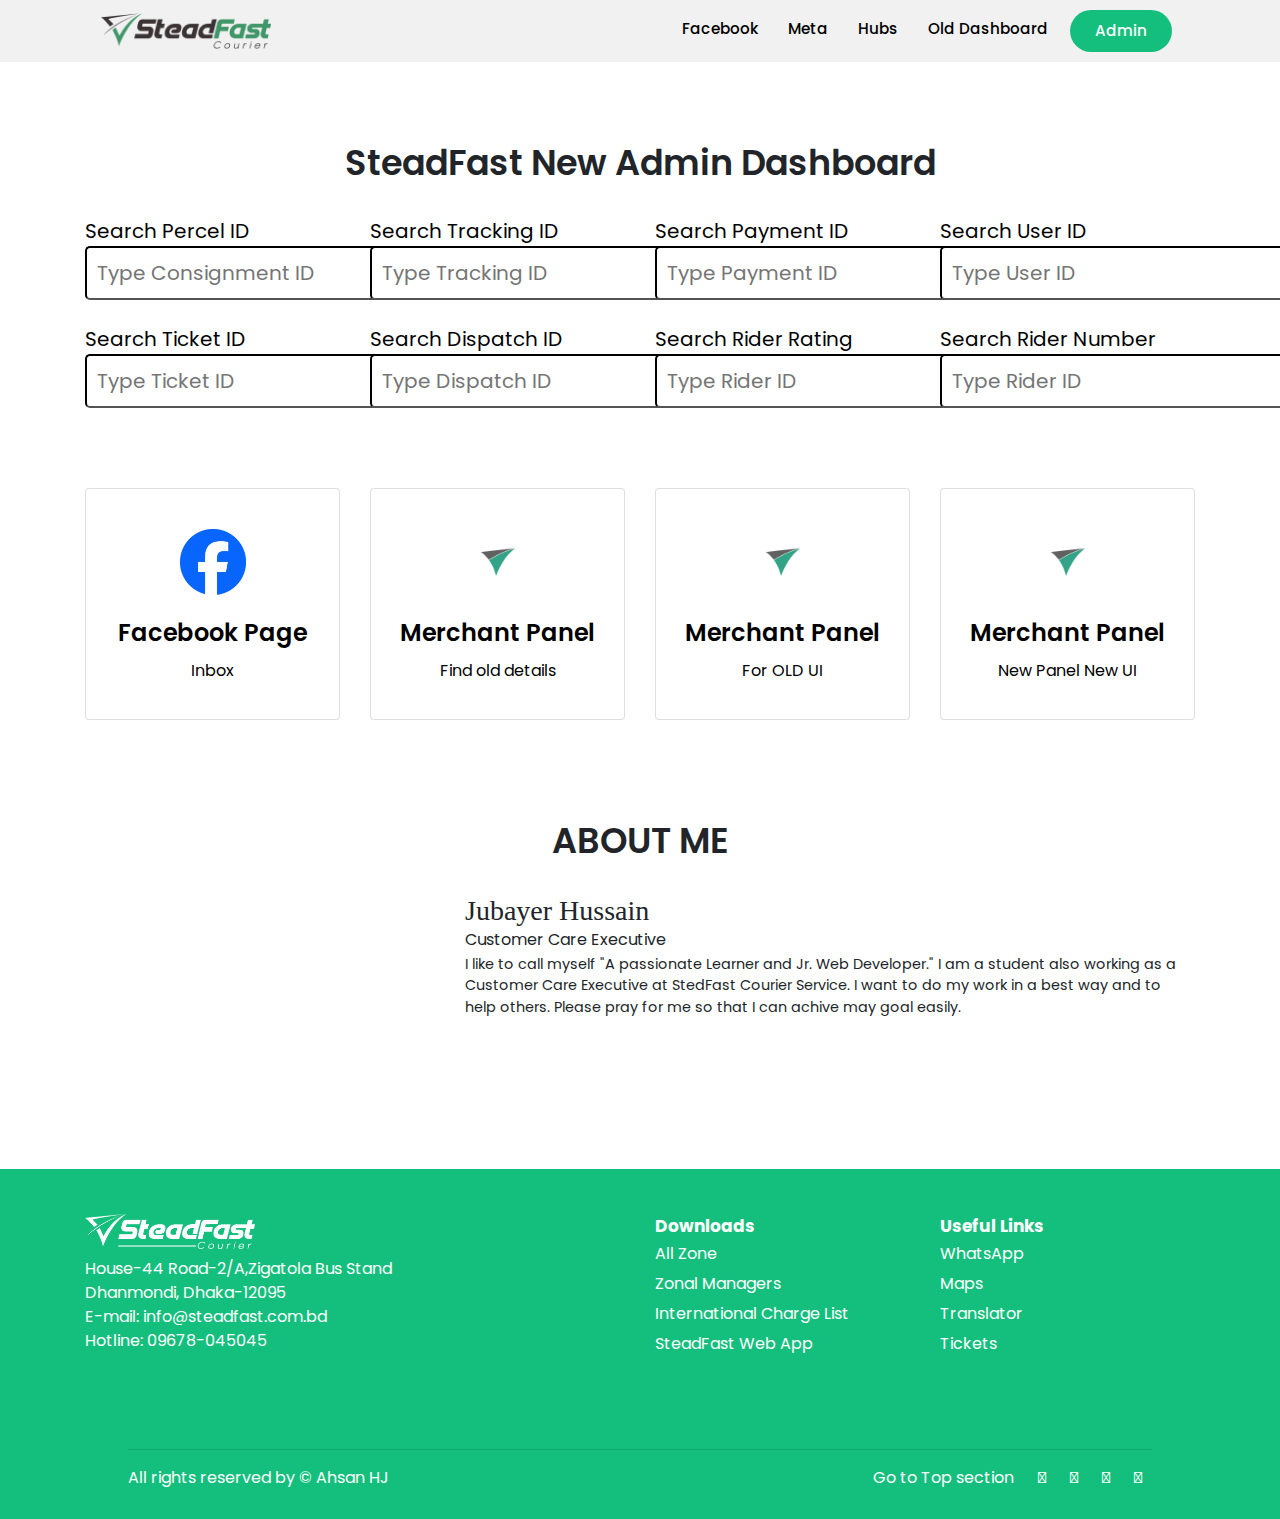
==== index.html @ 4408f64e "Update index.html" ====
<!DOCTYPE html>
<html lang="en">
<head>
    <meta charset="UTF-8">
    <meta http-equiv="X-UA-Compatible" content="IE=edge">
    <meta name="viewport" content="width=device-width, initial-scale=1.0">
    <title>SteadFast X Jubayer</title>
    <link rel="stylesheet" href="style.css">
    <link rel="stylesheet" href="css/bootstrap.min.css">
    <!-- font awoesome 4 cdn -->
    <link rel="stylesheet" href="https://cdnjs.cloudflare.com/ajax/libs/font-awesome/4.7.0/css/font-awesome.min.css">
    <link rel="stylesheet" href="https://cdnjs.cloudflare.com/ajax/libs/font-awesome/5.15.3/css/all.min.css" integrity="sha512-iBBXm8fW90+nuLcSKlbmrPcLa0OT92xO1BIsZ+ywDWZCvqsWgccV3gFoRBv0z+8dLJgyAHIhR35VZc2oM/gI1w==" crossorigin="anonymous" referrerpolicy="no-referrer">
    <link rel="icon" href="images/man_circle.png">
</head>
<body>
    <header>
        <div class="container">
            <nav class="navbar navbar-expand-md">
                <a class="navbar-brand animate__animated animate__infinite	infinite animate__heartBeat" href="https://steadfast.com.bd/" target="_blank">
                <img src="ICON/Logo.png" alt=""></a>
                <button class="navbar-toggler" type="button" data-toggle="collapse" data-target="#navbarNavAltMarkup" aria-controls="navbarNavAltMarkup" aria-expanded="false" aria-label="Toggle navigation">
                  <span><i class="fas fa-bars navbar-icon"></i></span>
                </button>
                <div class="collapse navbar-collapse" id="navbarNavAltMarkup">
                  <div class="navbar-nav ml-auto">
                    <a class="nav-item nav-link text-center" href="https://www.facebook.com/messages/t/" target="_blank">Facebook</a>
                    <a class="nav-item nav-link text-center" href="https://business.facebook.com/latest/inbox/" target="_blank">Meta</a>
                    <a class="nav-item nav-link text-center" href="https://merchant.packzy.com/contact" target="_blank">Hubs</a>
                    <a class="nav-item nav-link text-center" href="index_old.html" target="_blank">Old Dashboard</a>
                    <a class="nav-item nav-link text-center header-btn" href="https://admin.packzy.com/admin/login" target="_blank">Admin</a>
                  </div>
                </div>
              </nav>
        </div>
    </header>
    <main>

        <!-- Dashboard Section Start  -->
        <section id="dashboard">
            <div class="container">
                <h1 class="title3">SteadFast New Admin Dashboard</h1>
                <br>
                <div class="row">
                    <div class="col-lg-3 text-lg-left">
                        <p class="inputtitle">Search Percel ID</p> 
                        <input type="text" id="consignmentId" class="inputBox" placeholder="Type Consignment ID" onkeydown="handleKeyPress(event, 'consignmentId')">
                    </div>
                    <div class="col-lg-3 text-lg-left">
                        <p class="inputtitle">Search Tracking ID</p> 
                        <input type="text" id="trackingId" class="inputBox" placeholder="Type Tracking ID" onkeydown="handleKeyPress(event, 'trackingId')">
                    </div>
                    <div class="col-lg-3 text-lg-left">
                        <p class="inputtitle">Search Payment ID</p> 
                        <input type="text" id="paymentId" class="inputBox" placeholder="Type Payment ID" onkeydown="handleKeyPress(event, 'paymentId')">
                    </div>
                    <div class="col-lg-3 text-lg-left">
                        <p class="inputtitle">Search User ID</p> 
                        <input type="text" id="userId" class="inputBox" placeholder="Type User ID" onkeydown="handleKeyPress(event, 'userId')">
                    </div>
                </div>
                <br>
                <div class="row">
                    <div class="col-lg-3 text-lg-left">
                        <p class="inputtitle">Search Ticket ID</p> 
                        <input type="text" id="ticketId" class="inputBox" placeholder="Type Ticket ID" onkeydown="handleKeyPress(event, 'ticketId')">
                    </div>
                    <div class="col-lg-3 text-lg-left">
                        <p class="inputtitle">Search Dispatch ID</p> 
                        <input type="text" id="dispatchtId" class="inputBox" placeholder="Type Dispatch ID" onkeydown="handleKeyPress(event, 'dispatchtId')">
                    </div>
                    <div class="col-lg-3 text-lg-left">
                        <p class="inputtitle">Search Rider Rating</p> 
                        <input type="text" id="riderRating" class="inputBox" placeholder="Type Rider ID" onkeydown="handleKeyPress(event, 'riderRating')">
                    </div>
                    <div class="col-lg-3 text-lg-left">
                        <p class="inputtitle">Search Rider Number</p> 
                        <input type="text" id="riderNumber" class="inputBox" placeholder="Type Rider ID" onkeydown="handleKeyPress(event, 'riderNumber')">
                    </div>
                </div>
            </div>
        </section>
        <!-- Dashboard section ends -->

        <!-- details section  -->
        <section id="details">
            <div class="container">
                <div class="row">
                    <div class="col-lg-3 col-md-6">
                        <div class="card">
                            <a href="https://www.facebook.com/steadfastcourier" target="_blank">
                            <div class="card-body">
                                <img src="ICON/Facebook_Logo_Primary.png" alt="">
                                <div class="item-desc">
                                    <h3>Facebook Page</h3>
                                    <p>Inbox</p>
                                </div>
                            </div>
                            </a>
                        </div>
                    </div>
                   
                    <div class="col-lg-3 col-md-6">
                        <div class="card">
                            <a href="https://steadfastcourier.com/login" target="_blank">
                                <div class="card-body">
                                    <img src="ICON/ic_launcher_foreground.png" alt="">
                                    <div class="item-desc">
                                        <h3>Merchant Panel</h3>
                                        <p>Find old details</p>
                                    </div>
                                </div>
                            </a>
                        </div>
                    </div>
                     <div class="col-lg-3 col-md-6">
                        <div class="card">
                            <a href="https://merchant.packzy.com/login" target="_blank">
                            <div class="card-body">
                                <img src="ICON/ic_launcher_foreground.png" alt="">
                                <div class="item-desc">
                                    <h3>Merchant Panel</h3>
                                    <p>For OLD UI</p>
                                </div>
                            </div>
                            </a>
                        </div>
                    </div>
                    <div class="col-lg-3 col-md-6">
                        <div class="card">
                            <a href="https://steadfast.com.bd/login" target="_blank">
                                <div class="card-body">
                                    <img src="ICON/ic_launcher_foreground.png" alt="">
                                    <div class="item-desc">
                                        <h3>Merchant Panel</h3>
                                        <p>New Panel New UI</p>
                                    </div>
                                </div>
                            </a>
                        </div>
                    </div>
                    
                </div>
            </div>
        </section>
        <!-- details section ends -->
        <!-- testimonials section  -->
        <section id="testimonials">
            <div class="container testimonials_margin">
                <h1 class="title3">ABOUT ME</h1>
                <br>
                <div class="row">
                    <div class="col-lg-4 text-lg-right text-center p-2">
                        <img class="rounded-circle" src="https://scontent.fdac157-1.fna.fbcdn.net/v/t39.30808-6/441258723_400060306344580_3649776397782218333_n.jpg?_nc_cat=108&ccb=1-7&_nc_sid=6ee11a&_nc_eui2=AeGBNxtJbzuZqkXaJjCYIy2ec-uFqen1wKVz64Wp6fXApYTGw1Lo-cJwerHOQm4AmaNm-2q8WuF1hRs-9KP4Didw&_nc_ohc=fgTuJTyJ5tgQ7kNvgHWUAAa&_nc_ht=scontent.fdac157-1.fna&oh=00_AYAJOMQwjdm7V0-aslyYX8X6hFk_j6_pWdq3VhIp70o-wg&oe=668FE2EA" width="100px" alt="">
                    </div>
                    <div class="col-lg-8 testimonials">
                        <h3>Jubayer Hussain</h3>
                        <p class="testSubHeading">Customer Care Executive</p>
                        <p class="t-p2">I like to call myself "A passionate Learner and Jr. Web Developer."

                            I am a student also working as a Customer Care Executive at StedFast Courier Service. I want to do my work in a best way and to help others. Please pray for me so that I can achive may goal easily.</p>
                    </div>
                </div>
            </div>
        </section>
        <!-- testimonials section ends -->

    </main>
    <footer>
        <div class="container">
        <section class="upper-footer">
            <div class="row text-lg-left text-center">
                <div class="col-lg-6 footer_a">
                    <a href="#top"><img src="ICON/Logo_white.png" alt="" width="170px"></a>
                    <p class="mb-0 pt-2 font-14 text-white"><a href="https://maps.app.goo.gl/KgRRJnZzhyysWTbAA"  target="_blank">House-44 Road-2/A,Zigatola Bus Stand <br> Dhanmondi, Dhaka-12095</a></p>
                    <p class="mb-0 font-14 text-white"><span class="font-medium">E-mail:&nbsp;</span><a href="mailto:info@steadfast.com.bd" >info@steadfast.com.bd</a></p>
                    <p class="mb-0 font-14 text-white"><span class="font-medium">Hotline:&nbsp;</span><a href="tel:+8809678045045">09678-045045</a></p>
                    
                </div>
                <div class="col-lg-3 col-6">
                    <b>Downloads</b>
                    <ul>
                        <li><a href="https://docs.google.com/document/d/15Kw1D14ouUu1F_fd02TQ8E0g0vWETYL_/edit?fbclid=IwZXh0bgNhZW0CMTAAAR2yszCgGY9g47d2gY_-zit4verXxs7X2B-3fjwQozxZ4x1XVjFTtN2ErNQ_aem_AdwATb6btweLKgXbVsCEirAvvIl5sFQPb_3bOf-ZRngqzTVsCP1SRr3tUGyNUTHzaEdCvr3xnsv54mcIwhQc-r7B" target="_blank">All Zone</a></li>
                        <li><a href="https://docs.google.com/spreadsheets/d/1bUjDmv82EZHVtERgWy82JL_A_kDgb9opjqCWOcXhQZM/edit?usp=sharing" target="_blank">Zonal Managers</a></li>
                        <li><a href="https://drive.google.com/file/d/1-Punv6LbG7GPUmOp8MxCFxDqEEQ7vnvB/view?fbclid=IwZXh0bgNhZW0CMTAAAR1c7mSEuzfDyCfH2qVZnzyjtwnVE7L8SHXcOD7DsrvObmSkT0bai4WAwaw_aem_Adx8wS1MVtNW8DsbRLfXsLdeEpBWZKFm0WYipr2vTS2m__Uodf0ROYeWN7G-nn2fkbe0GzWZt2fVxrjQ5Yv5-fnB" target="_blank">International Charge List</a></li>
                        <li><a href="https://drive.google.com/drive/folders/1diijk3eoZpLmn-_59JDANOJ4kPv4J9Qe?fbclid=IwAR2u2HaNj-WYc_0PJiGsGbIDP3Mrk4FkH4IYhHapUvSBDmzbPQsvdaMYil4" target="_blank">SteadFast Web App</a></li>

                    </ul>
                </div>
                <div class="col-lg-3 col-12">
                    <b>Useful Links</b>
                    <ul>
                        <li><a href="https://web.whatsapp.com/" target="_blank">WhatsApp</a></li>
                        <li><a href="https://www.google.com/maps" target="_blank">Maps</a></li>
                        <li><a href="https://translate.google.com" target="_blank">Translator</a></li>
                        <li><a href="https://admin.packzy.com/admin/support" target="_blank">Tickets</a></li>
                    </ul>
                </div>
            </div>
        </section>
        </div>
    </footer>
    <section id="lower-footer">
        <hr class="hr-2">
          <div class="row text-white mt-lg-3">
          <div class="text-center text-lg-left col-lg-6">
              <p>All rights reserved by &copy; Ahsan HJ</p>
          </div>
          <div class="col-lg-6 text-center text-lg-right">
              <a href="#">Go to Top section</a>
              <a href="https://facebook.com/jubayar.info" target="blank"><i class="fab fa-facebook"></i></a>
              <a href="https://twitter.com/Ahsan_HJ" target="blank"><i class="fab fa-twitter"></i></a>
              <a href="https://www.instagram.com/jubayar.bd/" target="blank"><i class="fab fa-instagram"></i></a>
              <a href="https://www.youtube.com/@jubayarbd" target="blank"><i class="fab fa-youtube"></i></a>
          </div>
          </div>
      </section>  
    <script src="script.js"></script>
</body>
</html>
---- style.css ----
@import url('https://fonts.googleapis.com/css2?family=Poppins&display=swap');

html{
    scroll-behavior: smooth;
}
*{
    margin: 0;
    padding: 0;
    box-sizing: border-box;
    font-family: 'Poppins', sans-serif;
}
header{
    /* margin-top: 5px; */
    background: #f1f1f1;
    font-family: 'Poppins', sans-serif;
}
.navbar img{
    width: 170px;
}
.navbar-nav a{
    text-decoration: none;
    color: black;
    font-size: 0.95rem;
    font-weight: 500;
    margin: 0 7px;
    transition: 0.4s;
}
.navbar-nav a:last-child{
    color: white;
    border-radius: 25px;
    background: rgb(20, 191, 125);
    outline: none;
    padding: 10px 25px !important;
}
.navbar-nav a:hover{
    transform: scale(1.1);
    color: rgb(20, 191, 125);
}

/* dashbord start  */
#dashboard{
    margin: 80px 0;
}

.title3{
    font-size: 35px;
    font-weight: 600;
    text-align: center;
}
.inputtitle{
    font-size: 20px;
    font-weight: normal;
    color: rgb(0, 0, 0);
    margin-bottom: 0;
}
.inputBox{
    font-size: 20px;
    font-weight: normal;
    padding: 10px;
    margin-top: 0;
    border-radius: 5px;
    border-color: rgb(0, 0, 0);
}

/* dashbord ends  */
/* Testimonials section */
.testimonials h3{
    margin-bottom: 0;
    font-family: 'Times New Roman', Times, serif;
    font-weight: 500;
}
.testSubHeading{
    margin-top: 0;
    margin-bottom: 2px;
    font-size: 1rem;
}
.t-p2{
    font-size: 0.9rem;
    margin-bottom: 150px;
}
.testimonials_margin{
    margin-top: 100px;

}
/* Testimonials section */
/* details section  */
#details{
    margin-bottom: 50px;
}
.card{
    text-align: center;
    transition: 0.4s;
    background-color: #F8FFFB;
    border-radius: 10px;
    font-family: 'Poppins', sans-serif;
}
.card a{
    text-decoration: none;
    color: black;
}
.card a:hover{
    text-decoration: none;
    color: black;
}
.card-body img{
    width: 66px;
    margin: 20px 0;
}
.item-desc h3{
    font-weight: 600;
    font-size: 24px;
    line-height: 36px;
}
.card:hover{
    transform: scale(1.1);
    background-color: #FFFFFF;
}
/* details section ends */


/* footer  */
footer{
    background-color: rgb(20, 191, 125);
    padding: 20px 0;
    color: white;
}
.upper-footer{
    padding: 25px 0;
}
.upper-footer ul li{
    list-style: none;
    line-height: 30px;
}
.upper-footer ul li a{
    color: white;
    text-decoration: none;
}
.upper-footer b{
    font-size: 17px;
}
.lower-footer{
    text-align: center;
}
.lower-footer a{
    text-decoration: none;
    color: white;
}
.lower-footer a:hover{
    text-decoration: none;
    color: white;
}
.footer_a a{
    text-decoration: none;
    color: rgb(255, 255, 255);
}
.footer_a a:hover{
    text-decoration: none;
    color: rgb(175, 234, 0);
}
/* footer ends  */

/* footer starts 2 */
#lower-footer{
    background: rgb(20, 191, 125);
    padding: 1% 10%;
    font-family: 'Times New Roman', Times, serif !important;
}
#lower-footer a{
    color: white;
    margin: 0 10px;
}
#lower-footer a:hover{
    color: black;
    text-decoration: none;
}
/* footer ends  2*/


/* For Mobile */
@media (max-width:768px){
    #banner{
        text-align: center;
    }
    #banner img{
        margin: 80px 0;
    }
    .upper-footer{
        padding: 30px;
    }
    .card{
        margin: 20px 0;
    }
    .card2{
        margin: 20px 0;
        text-align: center;
        box-sizing: border-box;
        padding: 50px;
    }
    
}
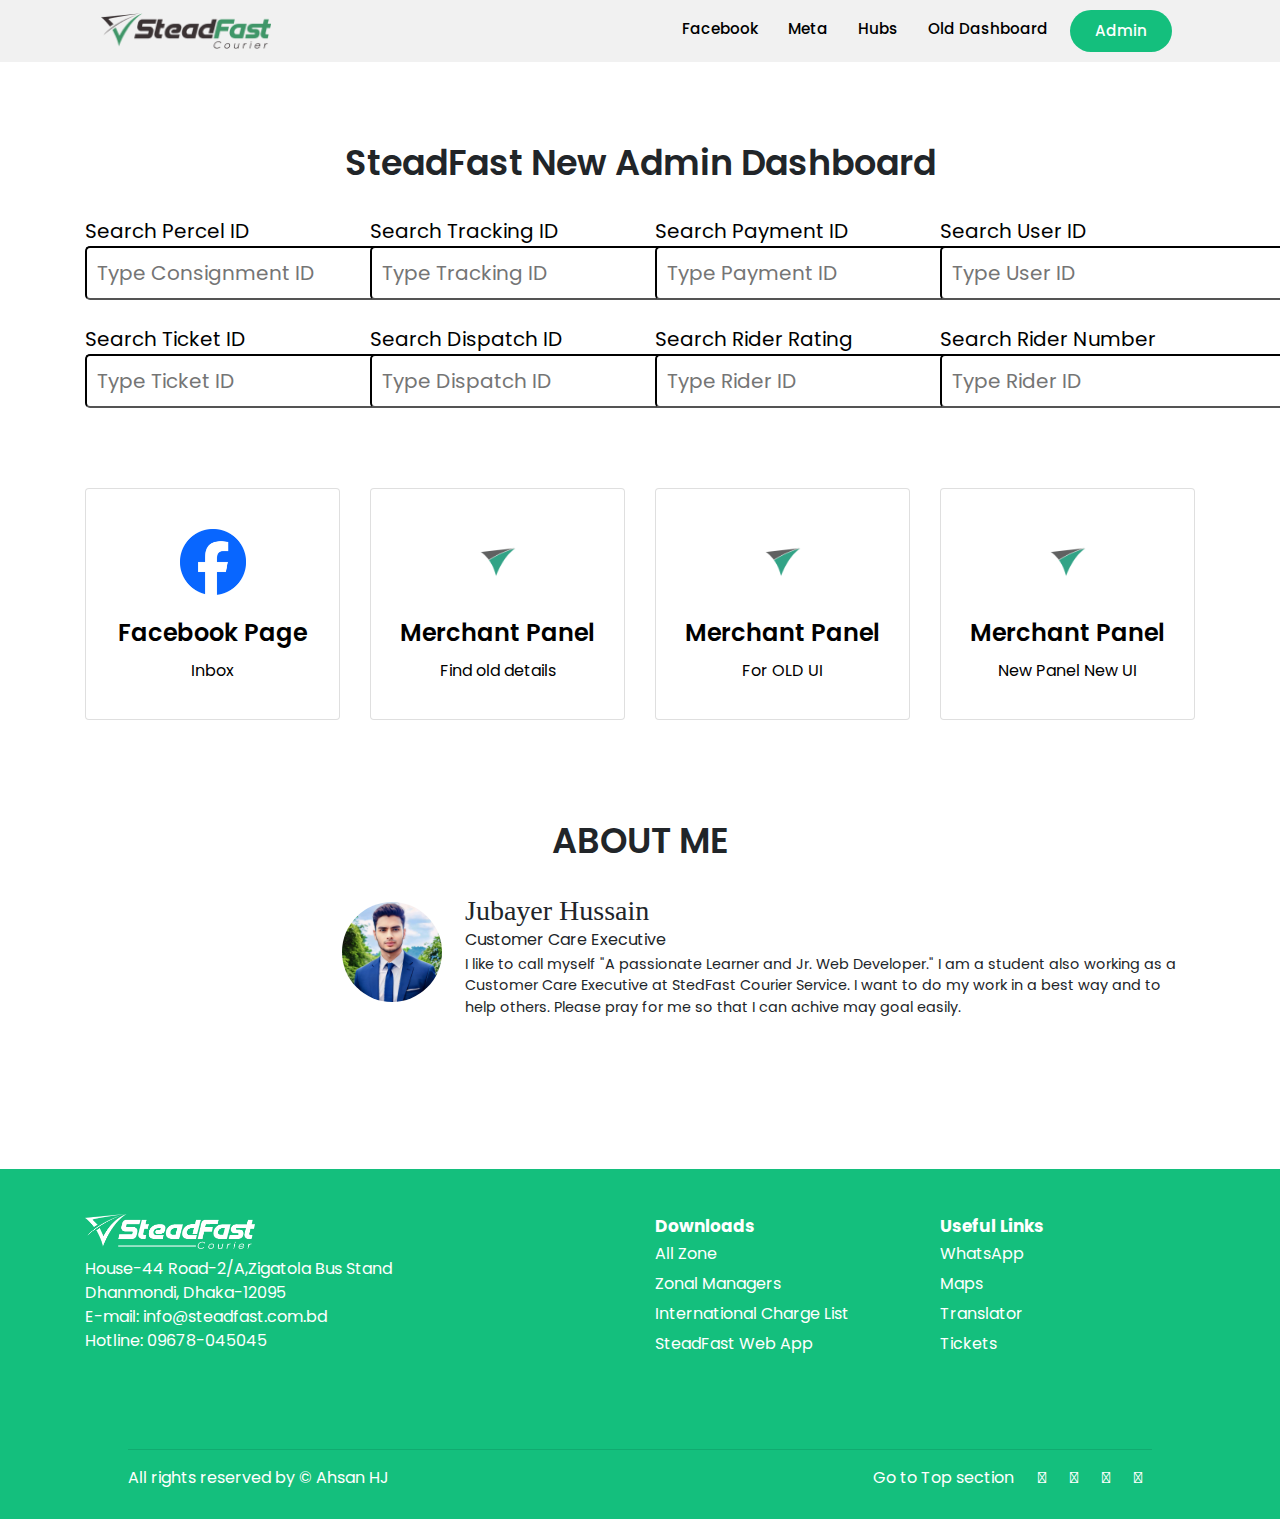
==== commit a3f3a696: "Update index.html" ====
--- a/index.html
+++ b/index.html
@@ -150,7 +150,7 @@
                 <br>
                 <div class="row">
                     <div class="col-lg-4 text-lg-right text-center p-2">
-                        <img class="rounded-circle" src="https://scontent.fdac157-1.fna.fbcdn.net/v/t39.30808-6/441258723_400060306344580_3649776397782218333_n.jpg?_nc_cat=108&ccb=1-7&_nc_sid=6ee11a&_nc_eui2=AeGBNxtJbzuZqkXaJjCYIy2ec-uFqen1wKVz64Wp6fXApYTGw1Lo-cJwerHOQm4AmaNm-2q8WuF1hRs-9KP4Didw&_nc_ohc=fgTuJTyJ5tgQ7kNvgHWUAAa&_nc_ht=scontent.fdac157-1.fna&oh=00_AYAJOMQwjdm7V0-aslyYX8X6hFk_j6_pWdq3VhIp70o-wg&oe=668FE2EA" width="100px" alt="">
+                        <img class="rounded-circle" src="images/juba.jpg" width="100px" alt="">
                     </div>
                     <div class="col-lg-8 testimonials">
                         <h3>Jubayer Hussain</h3>
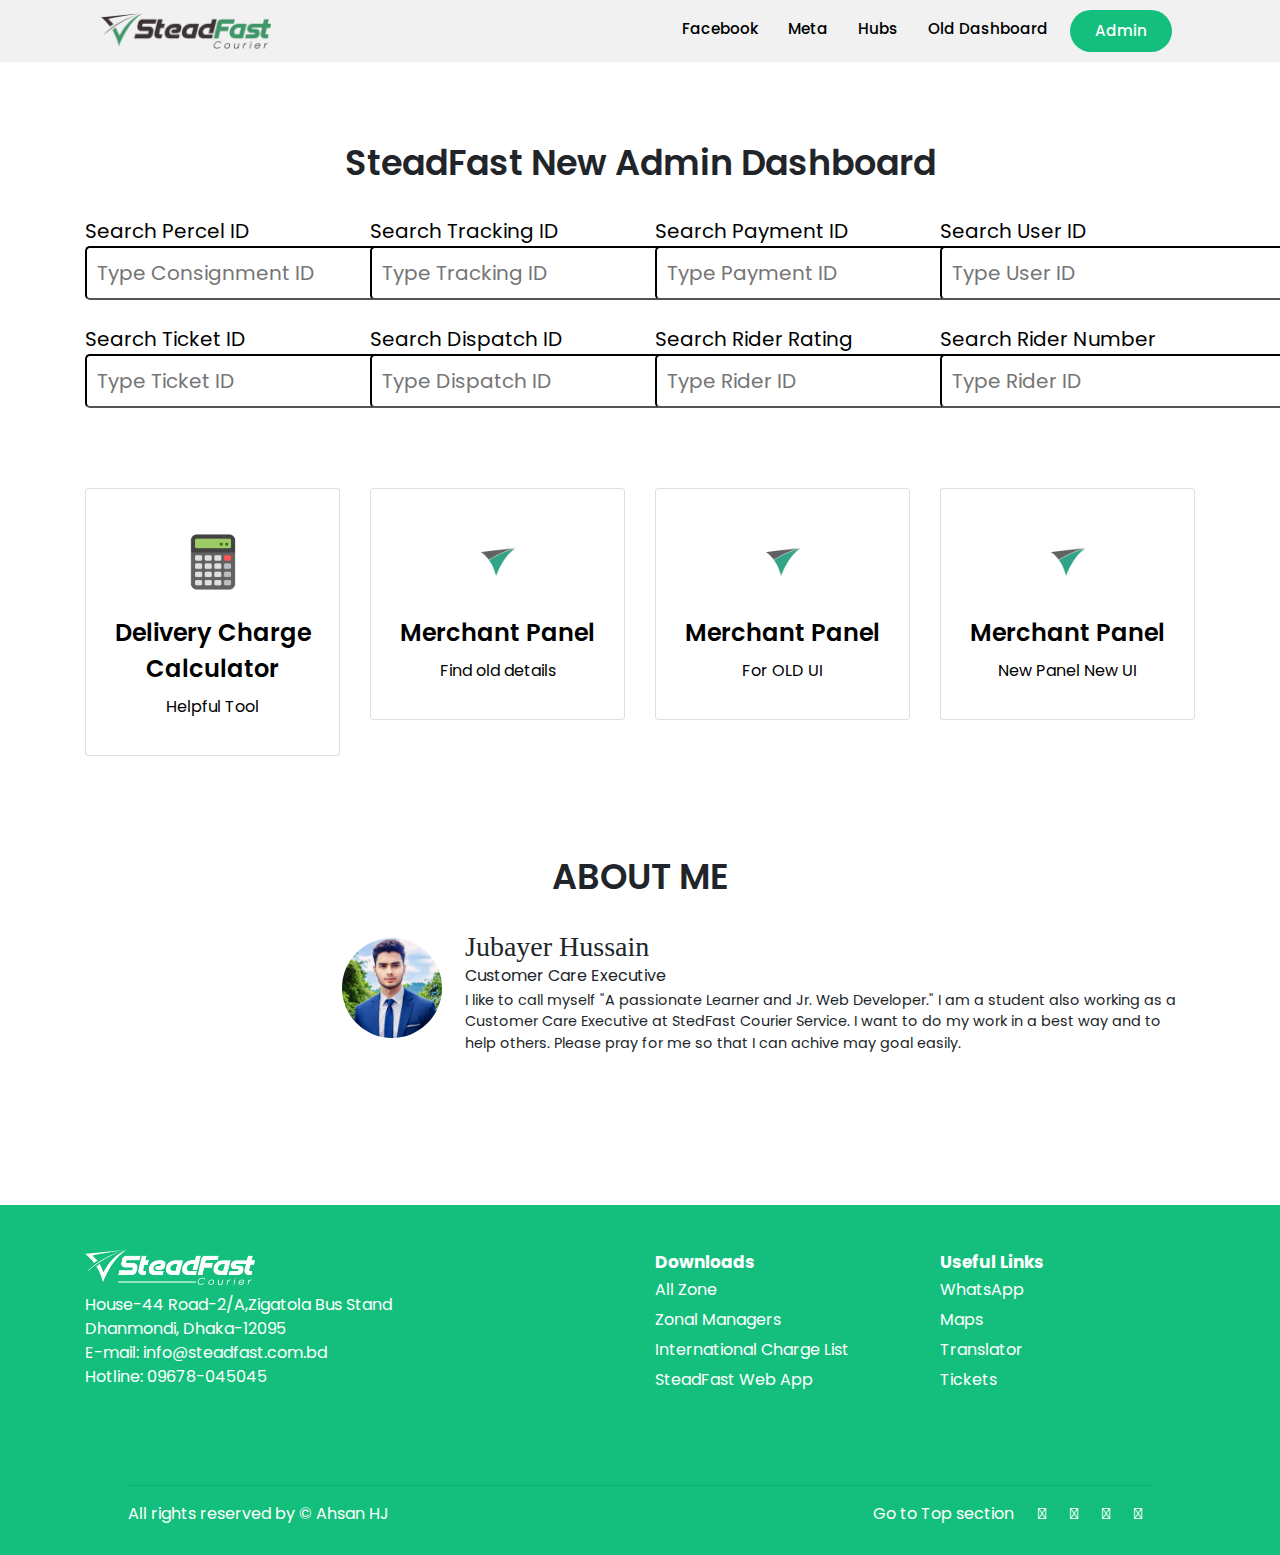
==== commit 7e0ec77c: "Update index.html" ====
--- a/index.html
+++ b/index.html
@@ -10,7 +10,7 @@
     <!-- font awoesome 4 cdn -->
     <link rel="stylesheet" href="https://cdnjs.cloudflare.com/ajax/libs/font-awesome/4.7.0/css/font-awesome.min.css">
     <link rel="stylesheet" href="https://cdnjs.cloudflare.com/ajax/libs/font-awesome/5.15.3/css/all.min.css" integrity="sha512-iBBXm8fW90+nuLcSKlbmrPcLa0OT92xO1BIsZ+ywDWZCvqsWgccV3gFoRBv0z+8dLJgyAHIhR35VZc2oM/gI1w==" crossorigin="anonymous" referrerpolicy="no-referrer">
-    <link rel="icon" href="images/man_circle.png">
+    <link rel="icon" href="images/profile-modified.png">
 </head>
 <body>
     <header>
@@ -87,12 +87,12 @@
                 <div class="row">
                     <div class="col-lg-3 col-md-6">
                         <div class="card">
-                            <a href="https://www.facebook.com/steadfastcourier" target="_blank">
+                            <a href="https://docs.google.com/spreadsheets/d/1GgUfx89AjvbmSsiUP0p4rfV1YBkwHZxiLBE94RRvDhQ/edit?gid=1210528299#gid=1210528299" target="_blank">
                             <div class="card-body">
-                                <img src="ICON/Facebook_Logo_Primary.png" alt="">
+                                <img src="images/icons8-calculator-100.png" alt="">
                                 <div class="item-desc">
-                                    <h3>Facebook Page</h3>
-                                    <p>Inbox</p>
+                                    <h3>Delivery Charge Calculator</h3>
+                                    <p>Helpful Tool</p>
                                 </div>
                             </div>
                             </a>
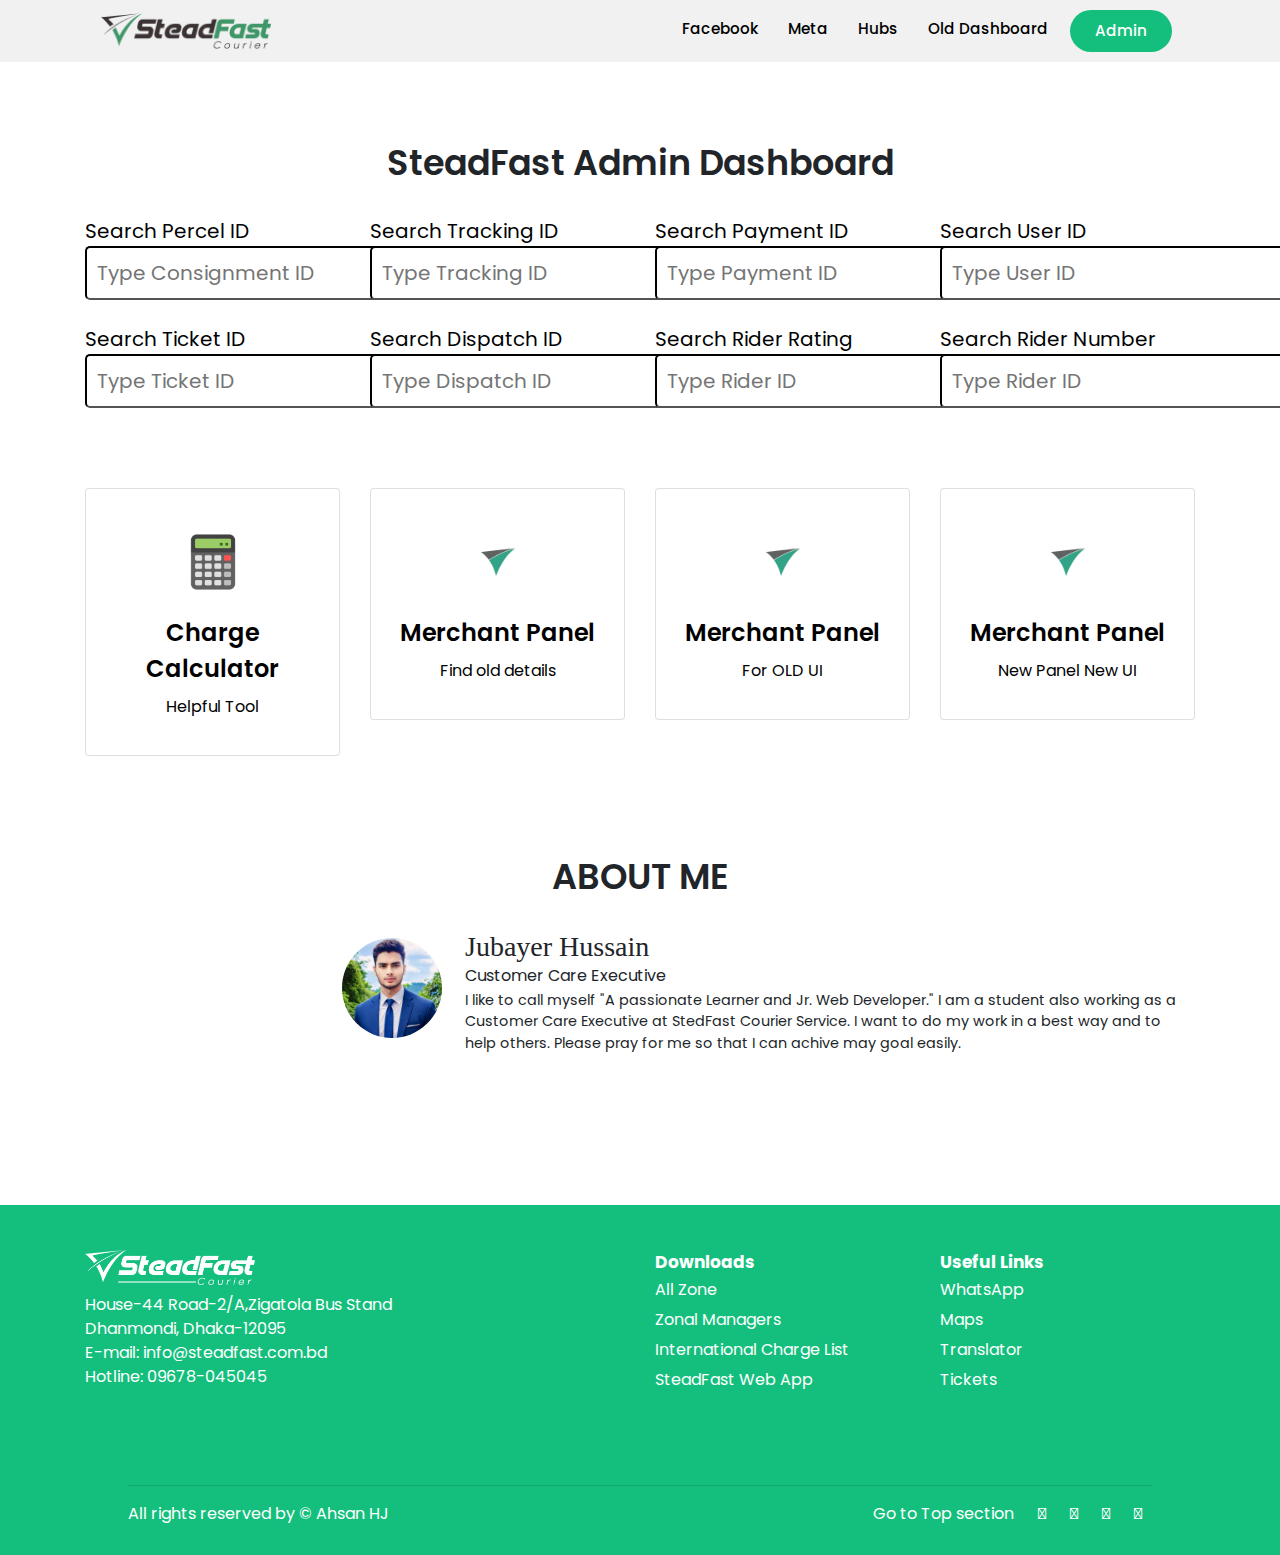
==== commit 6ef9ab15: "Update index.html" ====
--- a/index.html
+++ b/index.html
@@ -38,7 +38,7 @@
         <!-- Dashboard Section Start  -->
         <section id="dashboard">
             <div class="container">
-                <h1 class="title3">SteadFast New Admin Dashboard</h1>
+                <h1 class="title3">SteadFast Admin Dashboard</h1>
                 <br>
                 <div class="row">
                     <div class="col-lg-3 text-lg-left">
@@ -91,7 +91,7 @@
                             <div class="card-body">
                                 <img src="images/icons8-calculator-100.png" alt="">
                                 <div class="item-desc">
-                                    <h3>Delivery Charge Calculator</h3>
+                                    <h3>Charge Calculator</h3>
                                     <p>Helpful Tool</p>
                                 </div>
                             </div>
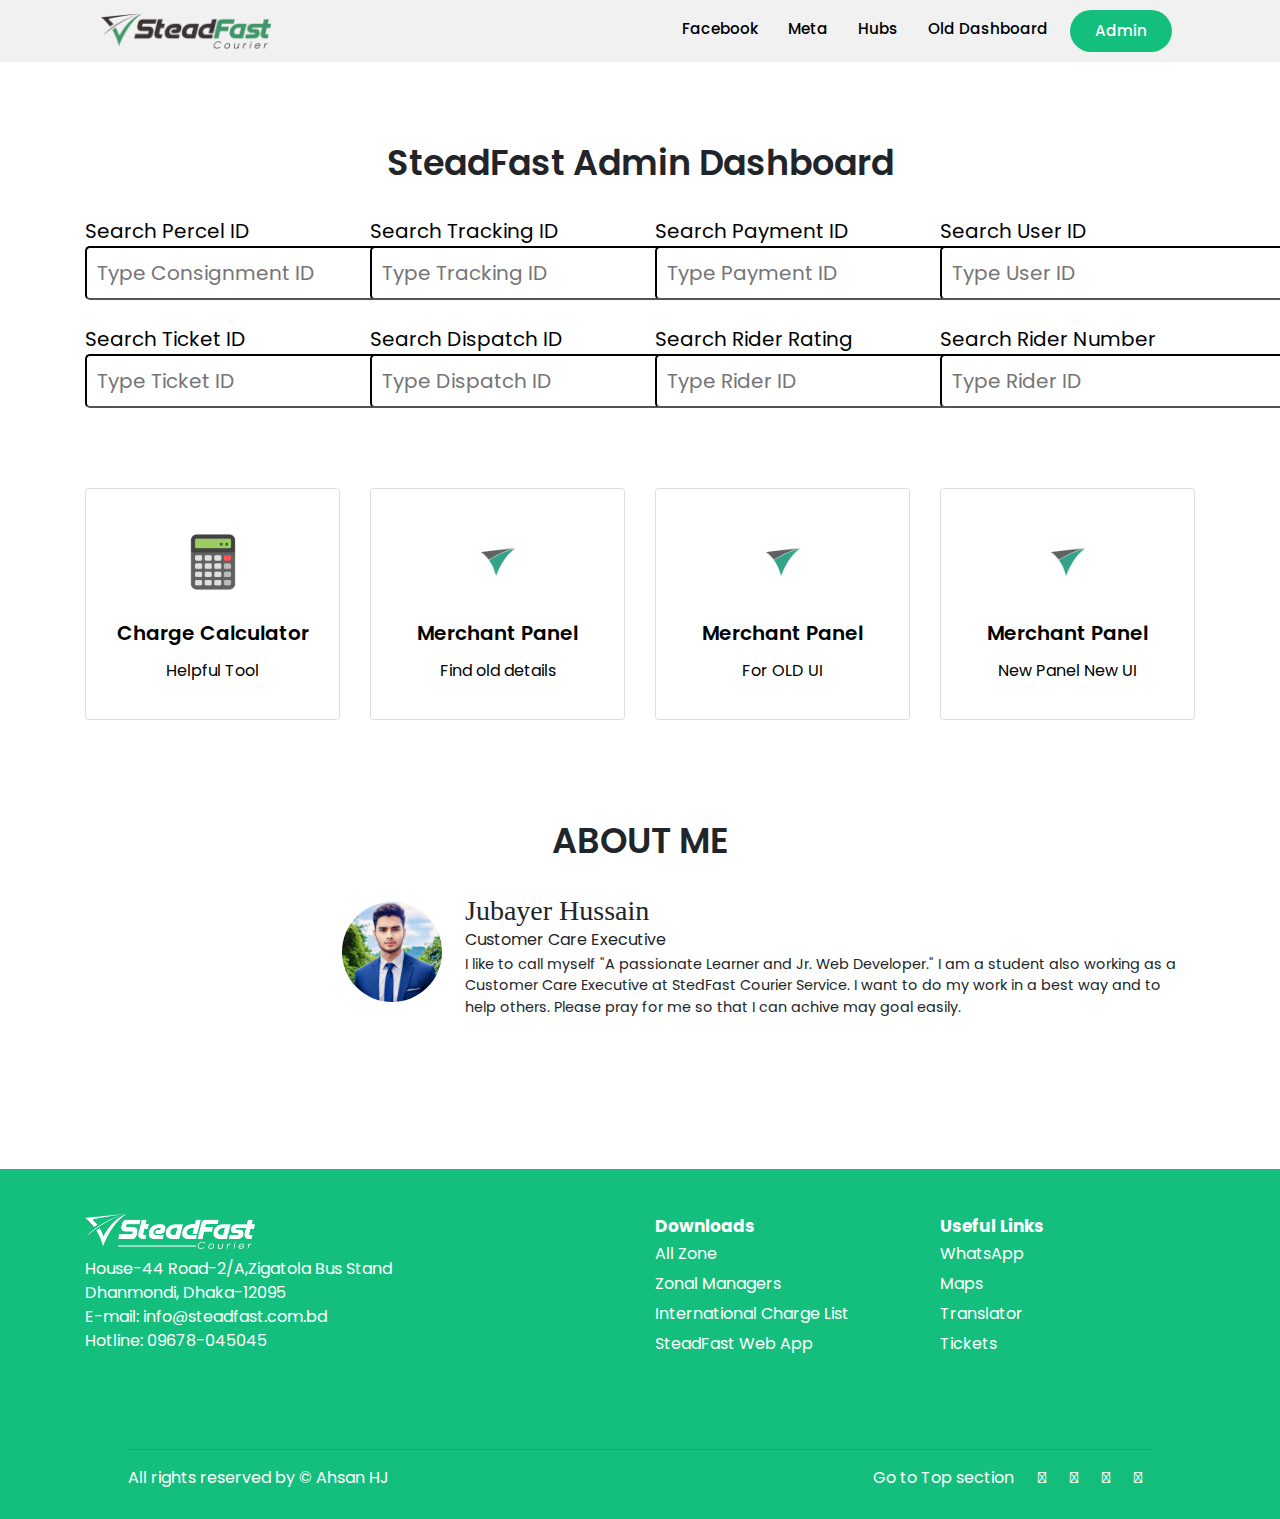
==== commit 68eca841: "Update index.html" ====
--- a/index.html
+++ b/index.html
@@ -191,7 +191,7 @@
                     <ul>
                         <li><a href="https://web.whatsapp.com/" target="_blank">WhatsApp</a></li>
                         <li><a href="https://www.google.com/maps" target="_blank">Maps</a></li>
-                        <li><a href="https://translate.google.com" target="_blank">Translator</a></li>
+                        <li><a href="https://translate.google.com/?sl=bn&tl=en&op=translate" target="_blank">Translator</a></li>
                         <li><a href="https://admin.packzy.com/admin/support" target="_blank">Tickets</a></li>
                     </ul>
                 </div>
--- a/style.css
+++ b/style.css
@@ -108,7 +108,7 @@
 }
 .item-desc h3{
     font-weight: 600;
-    font-size: 24px;
+    font-size: 20px;
     line-height: 36px;
 }
 .card:hover{
@@ -197,4 +197,4 @@
         padding: 50px;
     }
     
-}+}
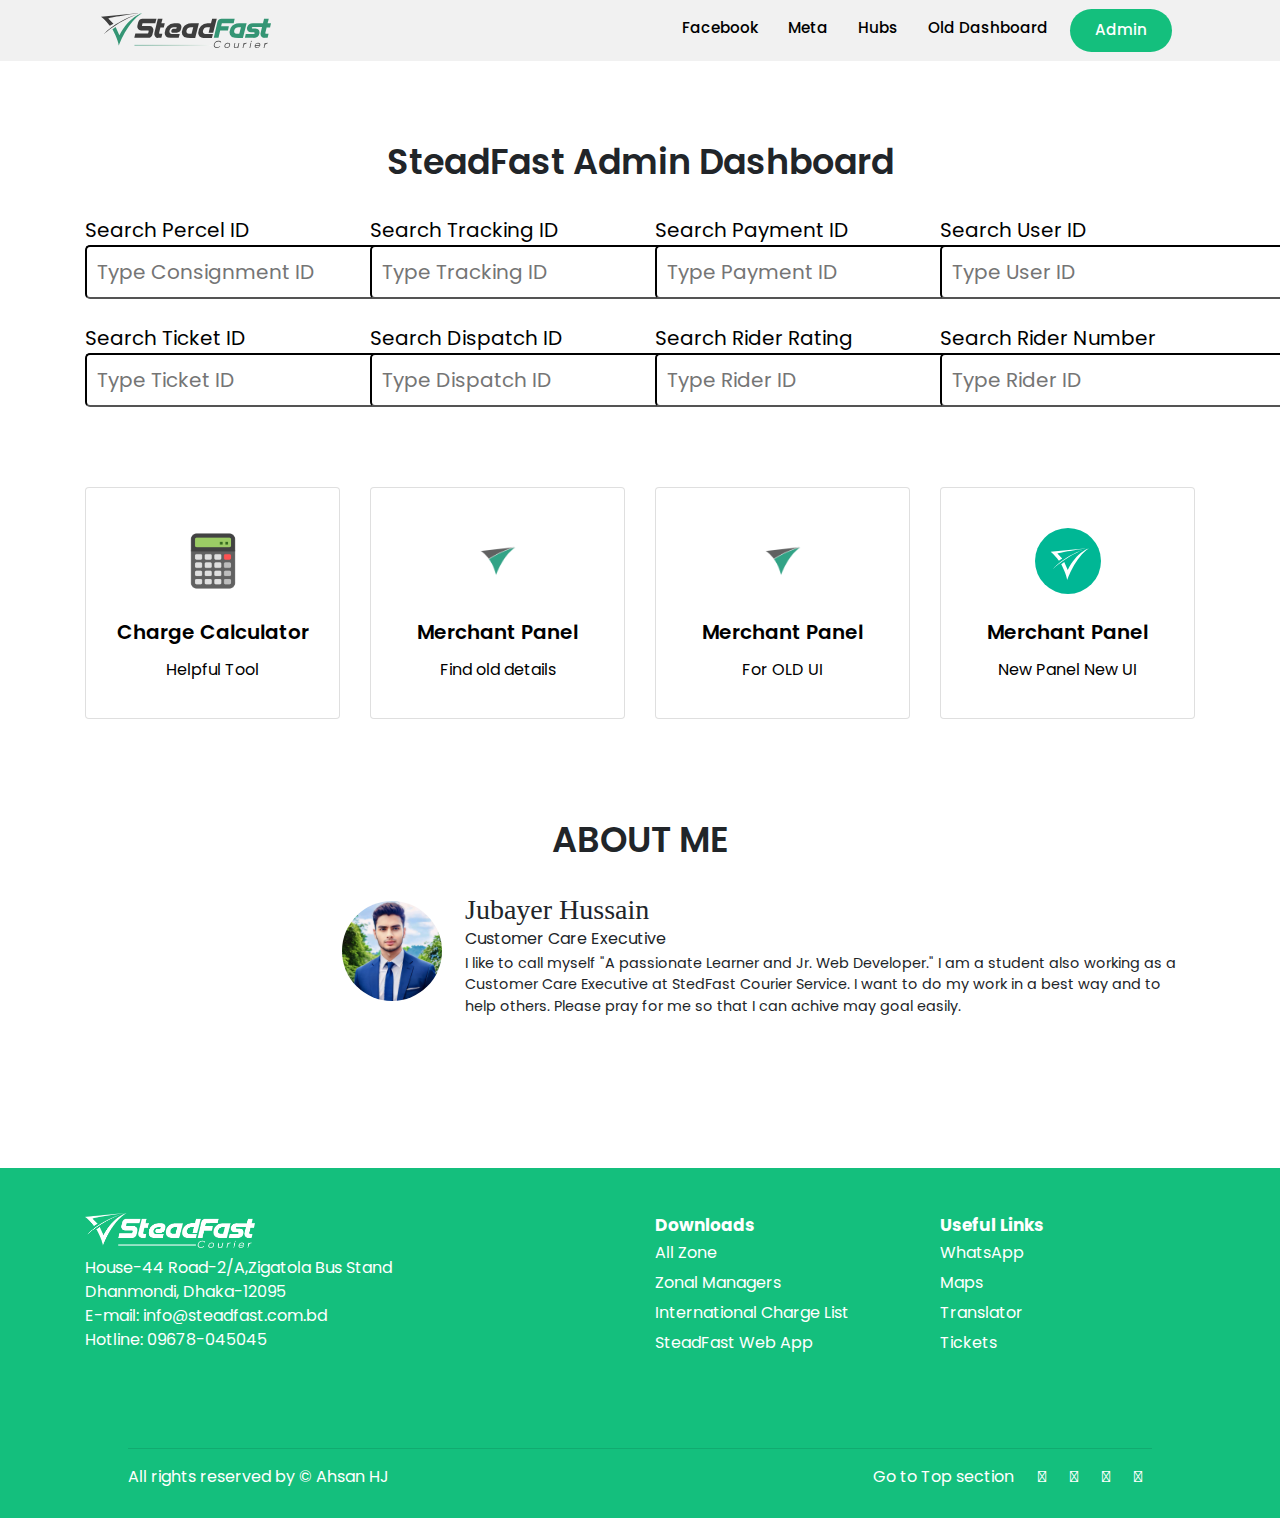
==== commit f71583e0: "Update index.html" ====
--- a/index.html
+++ b/index.html
@@ -17,7 +17,7 @@
         <div class="container">
             <nav class="navbar navbar-expand-md">
                 <a class="navbar-brand animate__animated animate__infinite	infinite animate__heartBeat" href="https://steadfast.com.bd/" target="_blank">
-                <img src="ICON/Logo.png" alt=""></a>
+                <img src="ICON/logo.svg" alt=""></a>
                 <button class="navbar-toggler" type="button" data-toggle="collapse" data-target="#navbarNavAltMarkup" aria-controls="navbarNavAltMarkup" aria-expanded="false" aria-label="Toggle navigation">
                   <span><i class="fas fa-bars navbar-icon"></i></span>
                 </button>
@@ -129,7 +129,7 @@
                         <div class="card">
                             <a href="https://steadfast.com.bd/login" target="_blank">
                                 <div class="card-body">
-                                    <img src="ICON/ic_launcher_foreground.png" alt="">
+                                    <img src="ICON/round_logo.svg" alt="">
                                     <div class="item-desc">
                                         <h3>Merchant Panel</h3>
                                         <p>New Panel New UI</p>
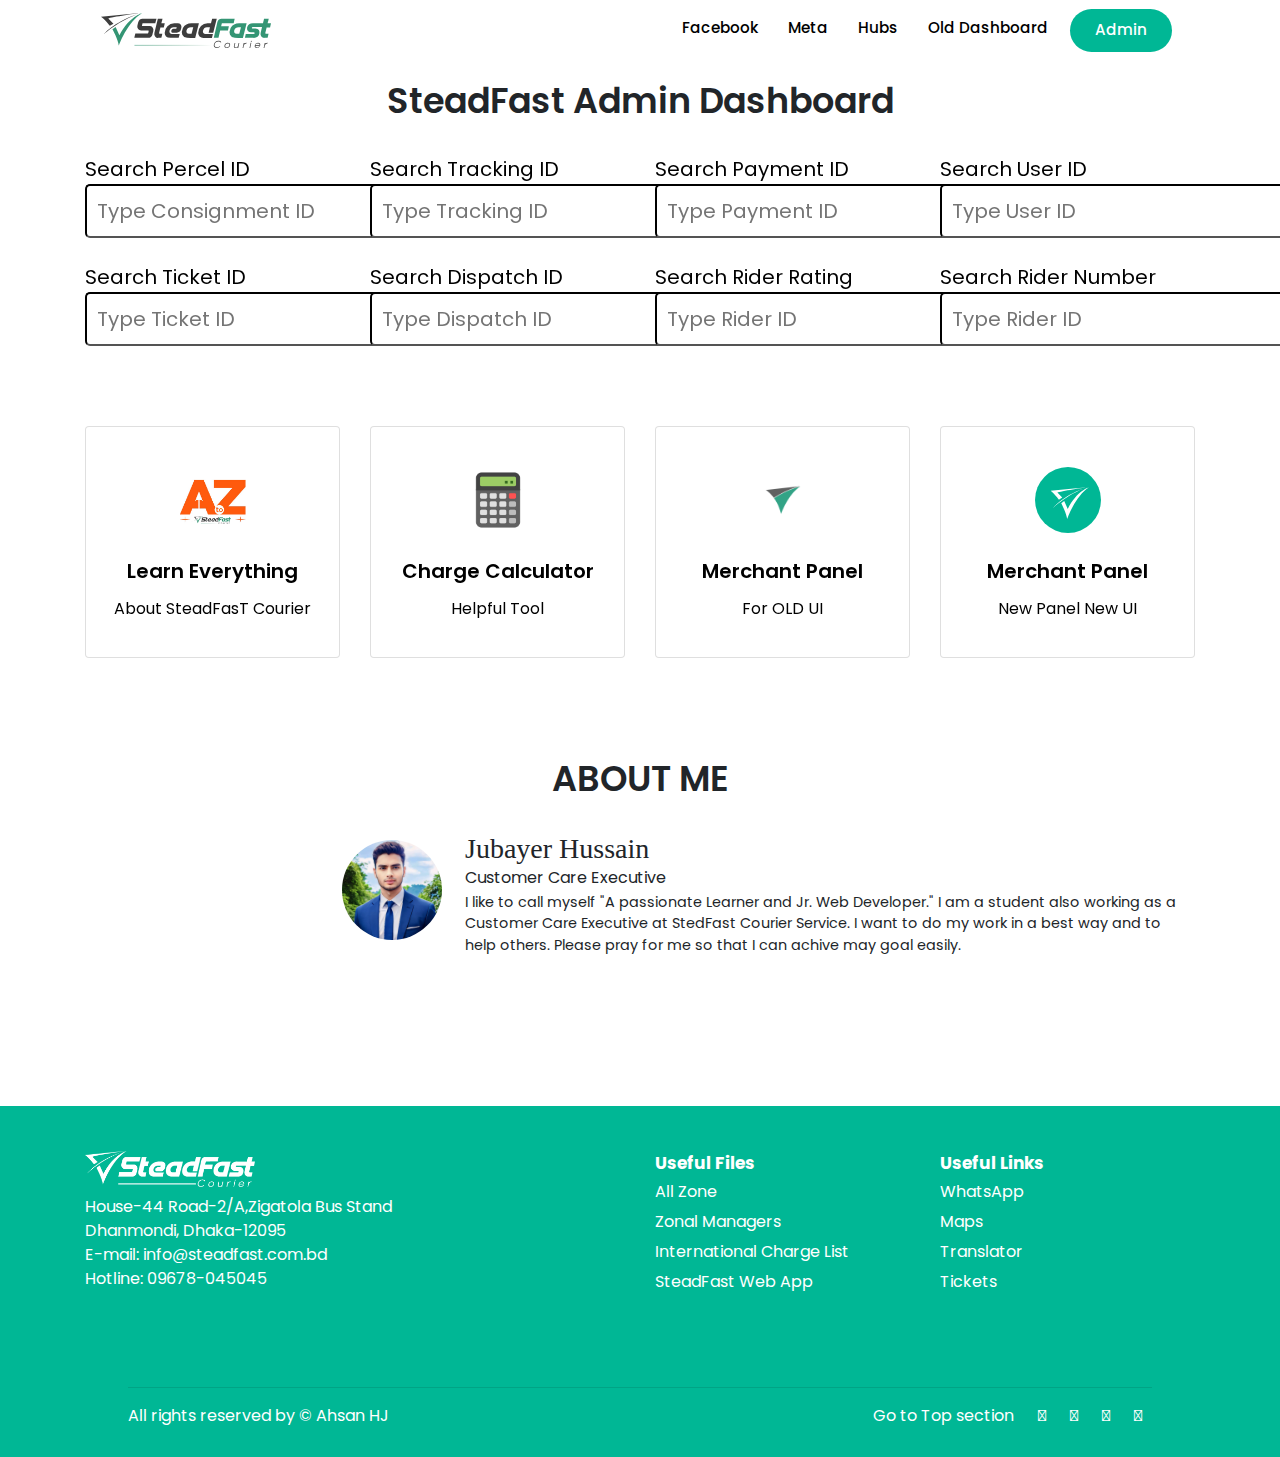
==== commit 000e3183: "Update index.html" ====
--- a/index.html
+++ b/index.html
@@ -85,6 +85,21 @@
         <section id="details">
             <div class="container">
                 <div class="row">
+                                       
+                    <div class="col-lg-3 col-md-6">
+                        <div class="card">
+                            <a href="https://docs.google.com/document/d/1boJf2qGwM0KvMq54uCawBNi_h7eRjTiJh_GMQTMMuSI/edit?usp=sharing" target="_blank">
+                                <div class="card-body">
+                                    <img src="ICON/a2z2.png" alt="">
+                                    <div class="item-desc">
+                                        <h3>Learn Everything</h3>
+                                        <p>About SteadFasT Courier</p>
+                                    </div>
+                                </div>
+                            </a>
+                        </div>
+                    </div>
+                    
                     <div class="col-lg-3 col-md-6">
                         <div class="card">
                             <a href="https://docs.google.com/spreadsheets/d/1GgUfx89AjvbmSsiUP0p4rfV1YBkwHZxiLBE94RRvDhQ/edit?gid=1210528299#gid=1210528299" target="_blank">
@@ -98,20 +113,7 @@
                             </a>
                         </div>
                     </div>
-                   
-                    <div class="col-lg-3 col-md-6">
-                        <div class="card">
-                            <a href="https://steadfastcourier.com/login" target="_blank">
-                                <div class="card-body">
-                                    <img src="ICON/ic_launcher_foreground.png" alt="">
-                                    <div class="item-desc">
-                                        <h3>Merchant Panel</h3>
-                                        <p>Find old details</p>
-                                    </div>
-                                </div>
-                            </a>
-                        </div>
-                    </div>
+
                      <div class="col-lg-3 col-md-6">
                         <div class="card">
                             <a href="https://merchant.packzy.com/login" target="_blank">
@@ -177,7 +179,7 @@
                     
                 </div>
                 <div class="col-lg-3 col-6">
-                    <b>Downloads</b>
+                    <b>Useful Files</b>
                     <ul>
                         <li><a href="https://docs.google.com/document/d/15Kw1D14ouUu1F_fd02TQ8E0g0vWETYL_/edit?fbclid=IwZXh0bgNhZW0CMTAAAR2yszCgGY9g47d2gY_-zit4verXxs7X2B-3fjwQozxZ4x1XVjFTtN2ErNQ_aem_AdwATb6btweLKgXbVsCEirAvvIl5sFQPb_3bOf-ZRngqzTVsCP1SRr3tUGyNUTHzaEdCvr3xnsv54mcIwhQc-r7B" target="_blank">All Zone</a></li>
                         <li><a href="https://docs.google.com/spreadsheets/d/1bUjDmv82EZHVtERgWy82JL_A_kDgb9opjqCWOcXhQZM/edit?usp=sharing" target="_blank">Zonal Managers</a></li>
--- a/style.css
+++ b/style.css
@@ -11,8 +11,12 @@
 }
 header{
     /* margin-top: 5px; */
-    background: #f1f1f1;
+    background: #ffffff;
     font-family: 'Poppins', sans-serif;
+    overflow: hidden; /* Hide overflow if content exceeds width */
+    position: fixed; /* Make it stick to the top */
+    top: 0; /* Position it at the top */
+    width: 100%; /* Full width */
 }
 .navbar img{
     width: 170px;
@@ -28,7 +32,7 @@
 .navbar-nav a:last-child{
     color: white;
     border-radius: 25px;
-    background: rgb(20, 191, 125);
+    background: #00b795;
     outline: none;
     padding: 10px 25px !important;
 }
@@ -120,7 +124,7 @@
 
 /* footer  */
 footer{
-    background-color: rgb(20, 191, 125);
+    background-color: #00b795;
     padding: 20px 0;
     color: white;
 }
@@ -161,7 +165,7 @@
 
 /* footer starts 2 */
 #lower-footer{
-    background: rgb(20, 191, 125);
+    background: #00b795;
     padding: 1% 10%;
     font-family: 'Times New Roman', Times, serif !important;
 }
